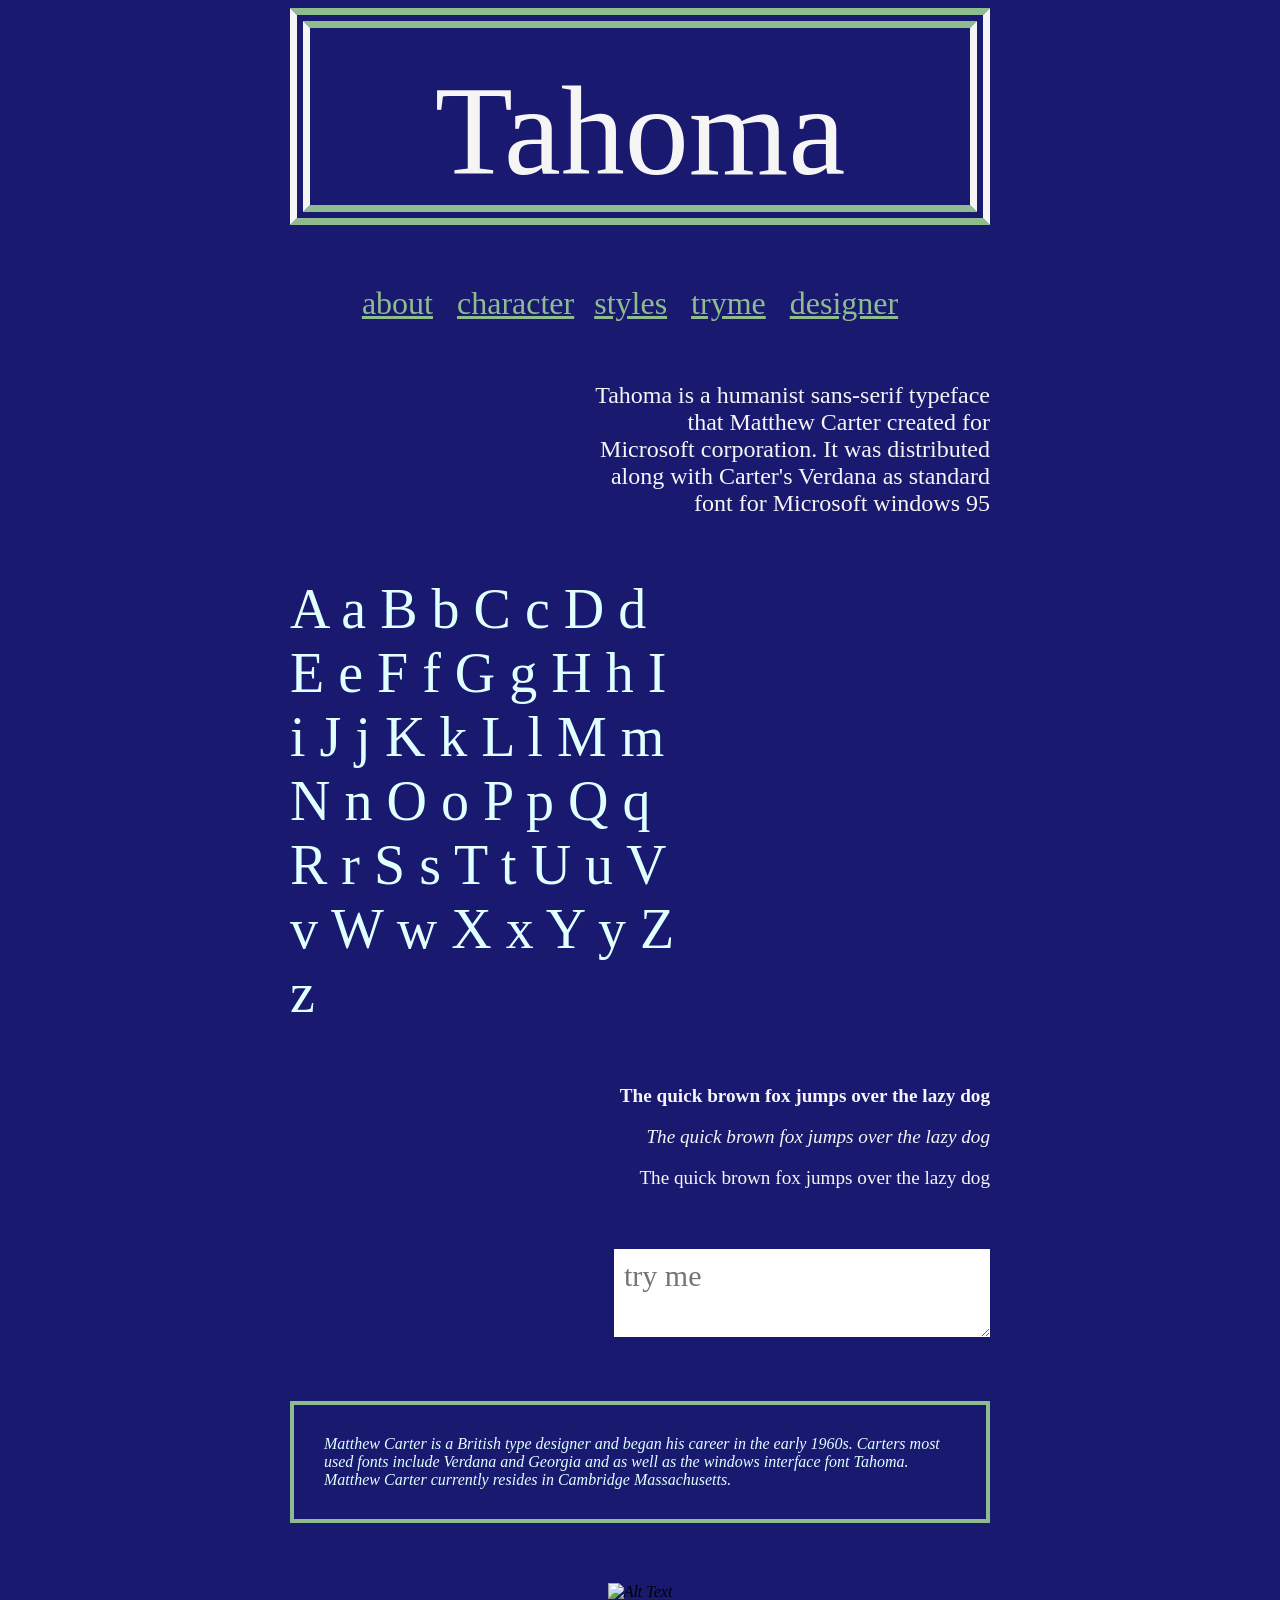
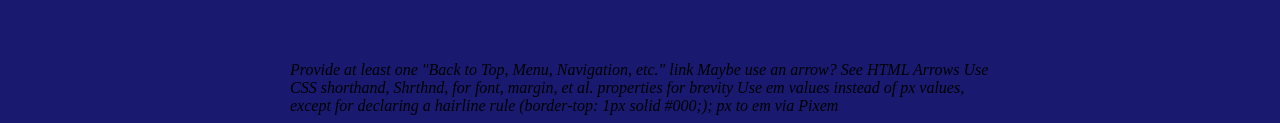
==== contentfirst.html @ 82955278 "Create contentfirst.html" ====
<!DOCTYPE html>
<html>
<head> <link rel="stylesheet" type="text/css" href="style3.css"> </head>

</body>

<section class="font"> Tahoma </section> 
<section class="nav"> <a href="#about">about</a> &emsp; <a href="#character">character</a> &emsp;<a href="#styles">styles</a> &emsp; <a href="#tryme">tryme</a> &emsp; <a href="#designer">designer</a> &emsp; </section>
<section class="about" id="about"> Tahoma is a humanist sans-serif typeface that Matthew Carter created for Microsoft corporation. It was distributed along with Carter's Verdana as standard font for Microsoft windows 95</section>
<section class="character" id="character"> A a B b C c D d E e F f G g H h I i J j K k L l M m N n O o P p Q q R r S s T t U u V v W w X x Y y Z z </section>
 <section class="styles" id="styles"> <p> <b> The quick brown fox jumps over the lazy dog <p> </b> <p> <i> The quick brown fox jumps over the lazy dog </i> </p> <p> The quick brown fox jumps over the lazy dog </p> </section>

 <section class="tryme" id="tryme"><textarea placeholder="try me"></textarea></section>
 <section class="designer" id="designer"> <i> Matthew Carter is a British type designer and began his career in the early 1960s. Carters most used fonts include Verdana and Georgia and as well as the windows interface font Tahoma. Matthew Carter currently resides in Cambridge Massachusetts. <i> </section>
 
 <section class="pic"> <img src="https://github.com/clairedii12/typeface/blob/master/download.jpeg?raw=true" alt="Alt Text"></section>


Provide at least one "Back to Top, Menu, Navigation, etc." link
Maybe use an arrow? See HTML Arrows

Use CSS shorthand, Shrthnd, for font, margin, et al. properties for brevity
 Use em values instead of px values, except for declaring a hairline rule (border-top: 1px solid #000;); px to em via Pixem

<body>
---- style3.css ----
.font {
font-family: tahoma;
font-size: 800%;
text-align: center;
padding-top: 30px;
color:whitesmoke ;
border: 20px whitesmoke;
border-style: double;
border-top-color: #8fbc8f;
border-bottom-color:#8fbc8f; ;
}
.nav {
text-align: center;
}
.nav a {
font-family: tahoma;
font-size: 200%;
color: darkseagreen;
}
.nav a:hover {
color: whitesmoke;
}

body {
background-color:#191970;
max-width: 700px;
margin-left: auto;
margin-right: auto;

}

.about {
font-family: tahoma;
font-size: 150%;
text-align: center;
color: whitesmoke;
text-align: right;
margin-left: 300px;

}

.character {
font-family: tahoma;
font-size: 350%;
text-align: center justify;
color: lightcyan;
margin-right: 300px;

}

.styles {
font-family: tahoma;
font-size: 120%;
text-align: right;
color: whitesmoke;
}

.designer {
font-family: tahoma;
font-size: 100%;
border:4px solid darkseagreen;
margin-top: 50px;
color: lightcyan;
padding: 30px;


}

section {
margin-bottom: 60px;

}
.pic{
text-align: center;
}

.weights{
font-weight: 200;
font-weight: bold;
font-weight: 400;
font-family: tahoma;
text-align: center;

}
.tryme {
text-align: right;
}
.tryme textarea {  
border: none;   
font-size: 30px;
font-family: tahoma; 
background: #ffffff;
padding: 10px;
margin-left: auto;
}
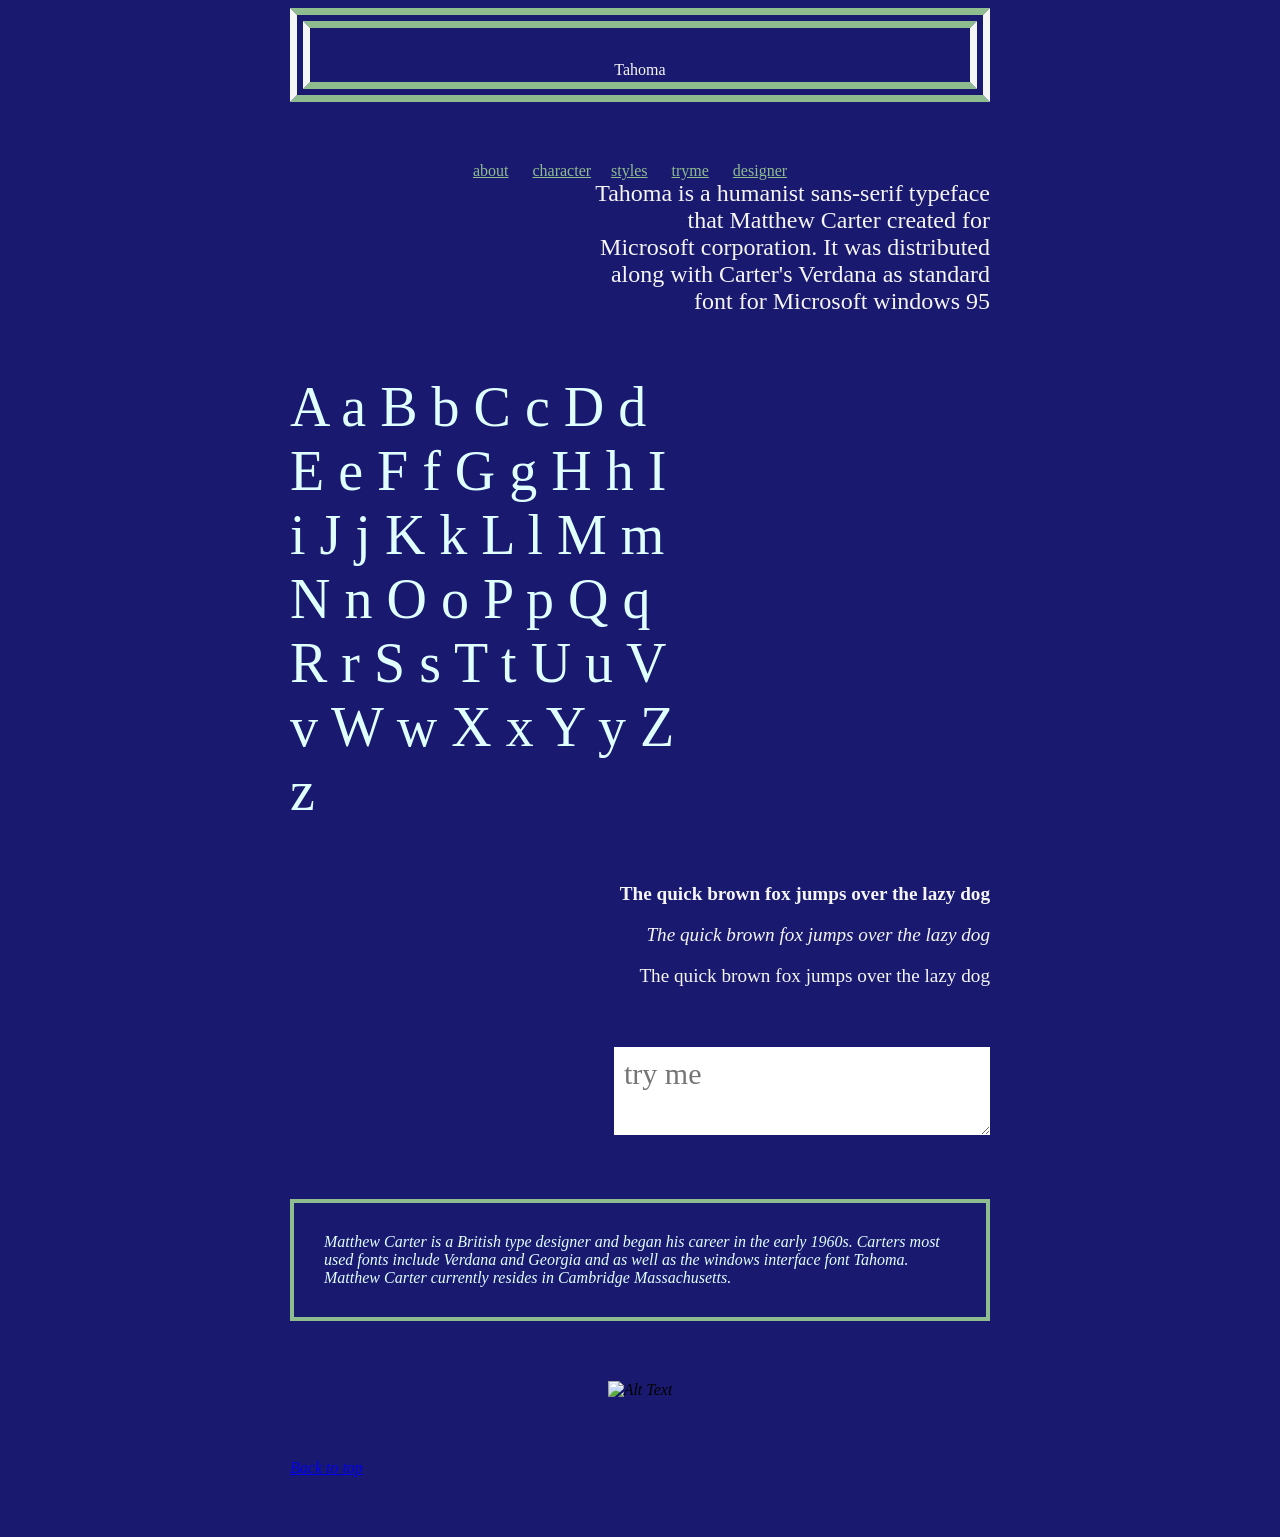
==== commit 48999f21: "Add files via upload" ====
--- a/contentfirst.html
+++ b/contentfirst.html
@@ -4,8 +4,8 @@
 
 </body>
 
-<section class="font"> Tahoma </section> 
-<section class="nav"> <a href="#about">about</a> &emsp; <a href="#character">character</a> &emsp;<a href="#styles">styles</a> &emsp; <a href="#tryme">tryme</a> &emsp; <a href="#designer">designer</a> &emsp; </section>
+<section class="font" id="top"> Tahoma </section> 
+<nav class="nav"> <a href="#about">about</a> &emsp; <a href="#character">character</a> &emsp;<a href="#styles">styles</a> &emsp; <a href="#tryme">tryme</a> &emsp; <a href="#designer">designer</a> &emsp; </nav>
 <section class="about" id="about"> Tahoma is a humanist sans-serif typeface that Matthew Carter created for Microsoft corporation. It was distributed along with Carter's Verdana as standard font for Microsoft windows 95</section>
 <section class="character" id="character"> A a B b C c D d E e F f G g H h I i J j K k L l M m N n O o P p Q q R r S s T t U u V v W w X x Y y Z z </section>
  <section class="styles" id="styles"> <p> <b> The quick brown fox jumps over the lazy dog <p> </b> <p> <i> The quick brown fox jumps over the lazy dog </i> </p> <p> The quick brown fox jumps over the lazy dog </p> </section>
@@ -16,10 +16,5 @@
  <section class="pic"> <img src="https://github.com/clairedii12/typeface/blob/master/download.jpeg?raw=true" alt="Alt Text"></section>
 
 
-Provide at least one "Back to Top, Menu, Navigation, etc." link
-Maybe use an arrow? See HTML Arrows
-
-Use CSS shorthand, Shrthnd, for font, margin, et al. properties for brevity
- Use em values instead of px values, except for declaring a hairline rule (border-top: 1px solid #000;); px to em via Pixem
-
-<body>
+<section><a href="#top"> Back to top </a> </section>
+<body>
--- a/style3.css
+++ b/style3.css
@@ -1,20 +1,21 @@
 .font {
 font-family: tahoma;
-font-size: 800%;
+font-size: 1em;
 text-align: center;
 padding-top: 30px;
 color:whitesmoke ;
 border: 20px whitesmoke;
 border-style: double;
 border-top-color: #8fbc8f;
-border-bottom-color:#8fbc8f; ;
+border-bottom-color:#8fbc8f;
+line-height: 1.5;
 }
 .nav {
 text-align: center;
 }
 .nav a {
 font-family: tahoma;
-font-size: 200%;
+font-size: 1em;
 color: darkseagreen;
 }
 .nav a:hover {
@@ -94,3 +95,7 @@
 margin-left: auto;
 }
 
+@media only screen and (max-width: 600px) {
+    body {
+background-color: lightblue; }
+.about{ margin-left: 0;}}
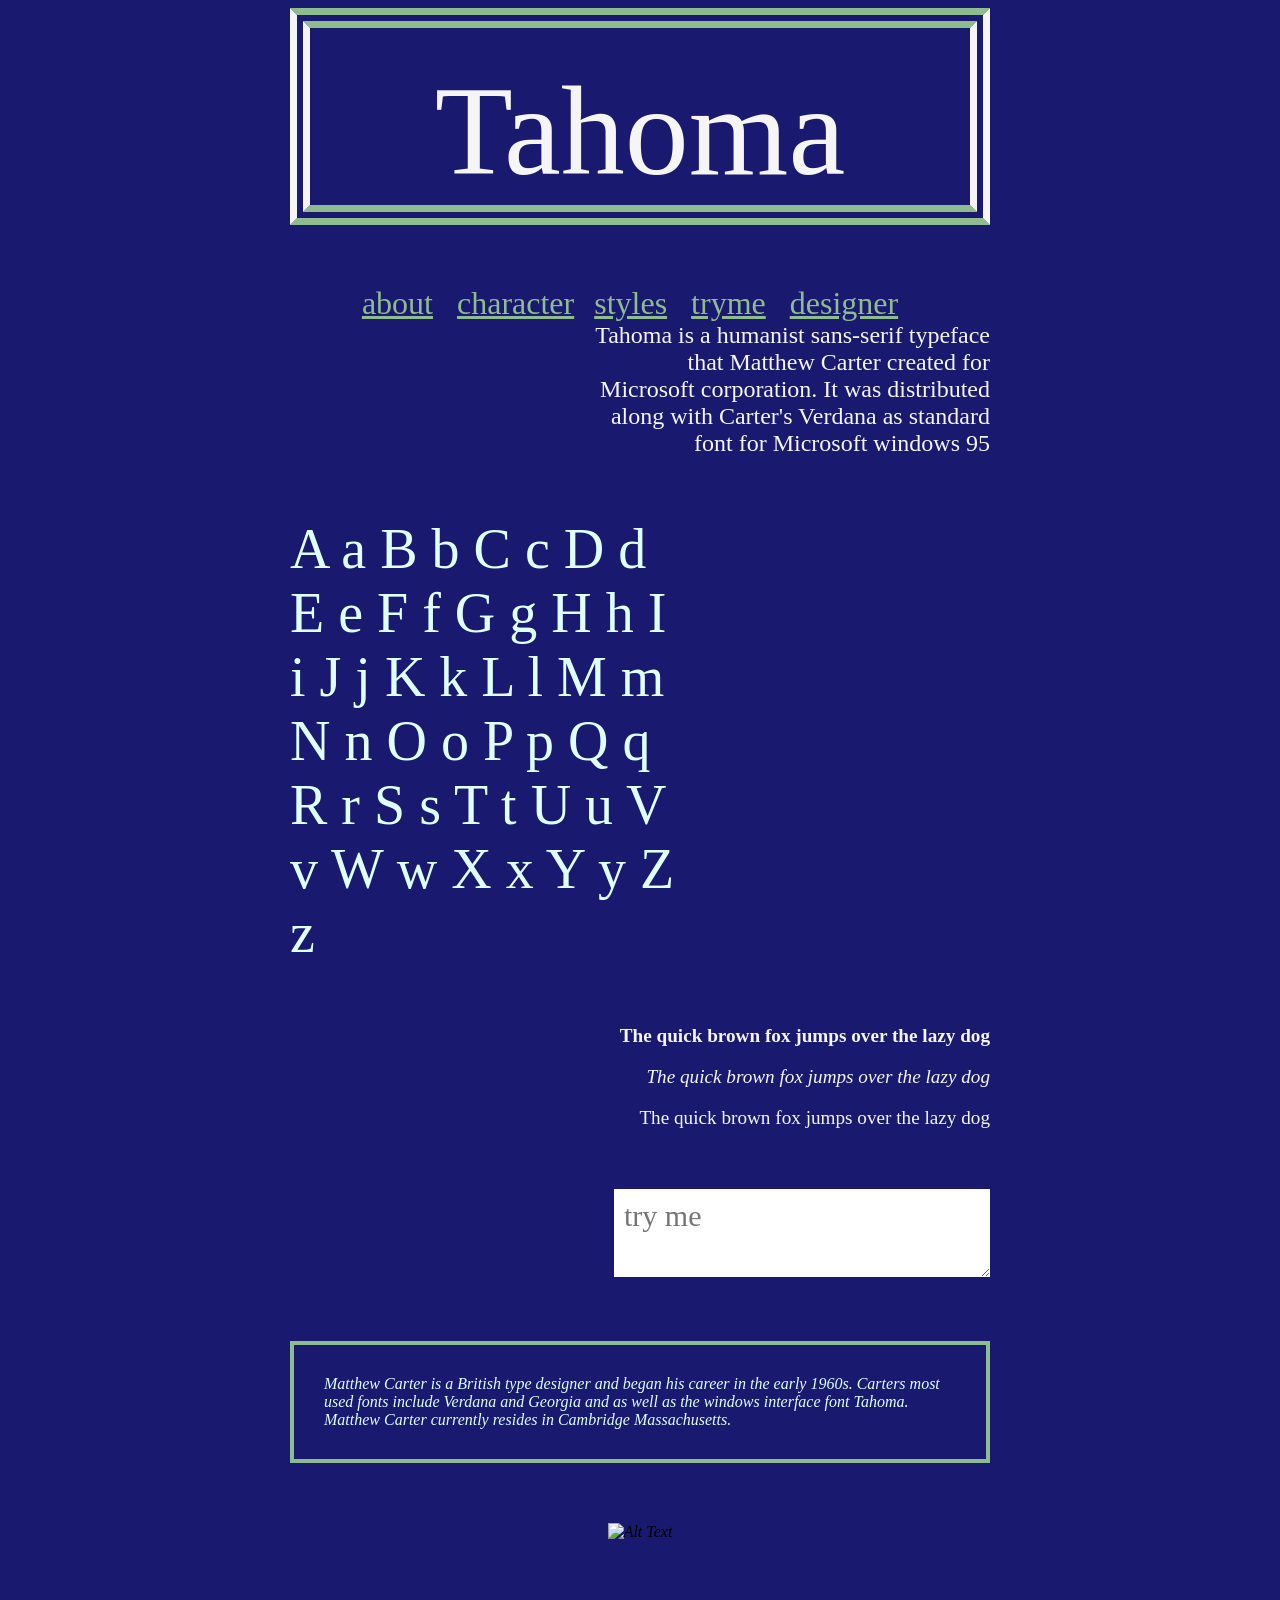
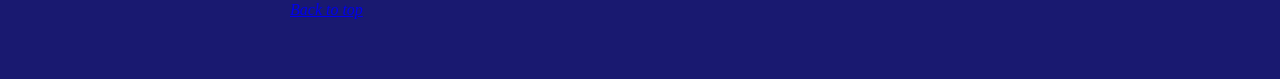
==== commit 4bc79645: "Update contentfirst.html" ====
--- a/contentfirst.html
+++ b/contentfirst.html
@@ -1,6 +1,6 @@
 <!DOCTYPE html>
 <html>
-<head> <link rel="stylesheet" type="text/css" href="style3.css"> </head>
+<head> <link rel="stylesheet" type="text/css" href="contentfirstcss/style3.css"> </head>
 
 </body>
 
@@ -13,8 +13,8 @@
  <section class="tryme" id="tryme"><textarea placeholder="try me"></textarea></section>
  <section class="designer" id="designer"> <i> Matthew Carter is a British type designer and began his career in the early 1960s. Carters most used fonts include Verdana and Georgia and as well as the windows interface font Tahoma. Matthew Carter currently resides in Cambridge Massachusetts. <i> </section>
  
- <section class="pic"> <img src="https://github.com/clairedii12/typeface/blob/master/download.jpeg?raw=true" alt="Alt Text"></section>
+ <section class="pic"> <img src="https://github.com/clairedii12/typeface/blob/master/imgcontentfirst/download.jpeg?raw=true" alt="Alt Text"></section>
 
 
 <section><a href="#top"> Back to top </a> </section>
-<body>+<body>
--- a/contentfirstcss/style3.css
+++ b/contentfirstcss/style3.css
@@ -0,0 +1,100 @@
+.font {
+font-family: tahoma;
+font-size: 800%;
+text-align: center;
+padding-top: 30px;
+color:whitesmoke ;
+border: 20px whitesmoke;
+border-style: double;
+border-top-color: #8fbc8f;
+border-bottom-color:#8fbc8f; ;
+}
+.nav {
+text-align: center;
+}
+.nav a {
+font-family: tahoma;
+font-size: 200%;
+color: darkseagreen;
+}
+.nav a:hover {
+color: whitesmoke;
+}
+
+body {
+background-color:#191970;
+max-width: 700px;
+margin-left: auto;
+margin-right: auto;
+
+}
+
+.about {
+font-family: tahoma;
+font-size: 150%;
+text-align: center;
+color: whitesmoke;
+text-align: right;
+margin-left: 300px;
+
+}
+
+.character {
+font-family: tahoma;
+font-size: 350%;
+text-align: center justify;
+color: lightcyan;
+margin-right: 300px;
+
+}
+
+.styles {
+font-family: tahoma;
+font-size: 120%;
+text-align: right;
+color: whitesmoke;
+}
+
+.designer {
+font-family: tahoma;
+font-size: 100%;
+border:4px solid darkseagreen;
+margin-top: 50px;
+color: lightcyan;
+padding: 30px;
+
+
+}
+
+section {
+margin-bottom: 60px;
+
+}
+.pic{
+text-align: center;
+}
+
+.weights{
+font-weight: 200;
+font-weight: bold;
+font-weight: 400;
+font-family: tahoma;
+text-align: center;
+
+}
+.tryme {
+text-align: right;
+}
+.tryme textarea {  
+border: none;   
+font-size: 30px;
+font-family: tahoma; 
+background: #ffffff;
+padding: 10px;
+margin-left: auto;
+}
+
+@media only screen and (max-width: 600px) {
+    body {
+background-color: lightblue; }
+.about{ margin-left: 0;}}
